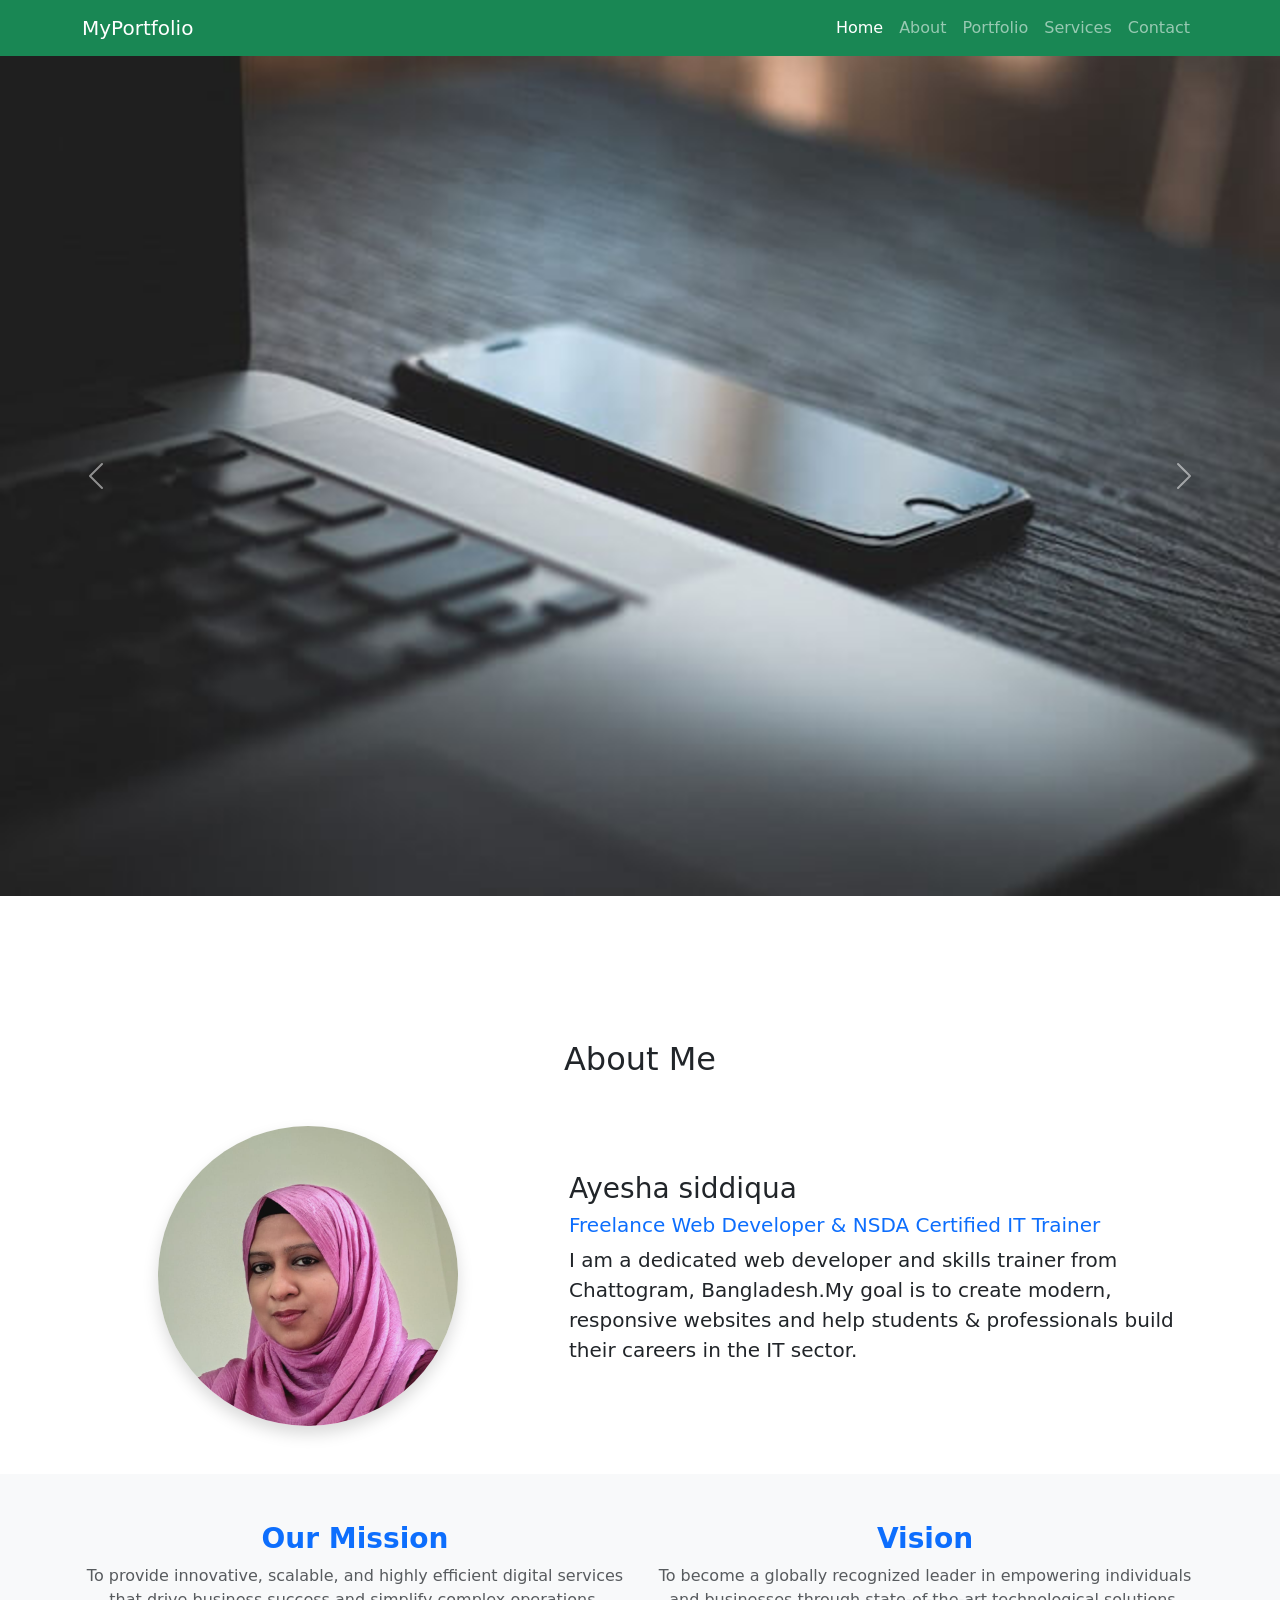
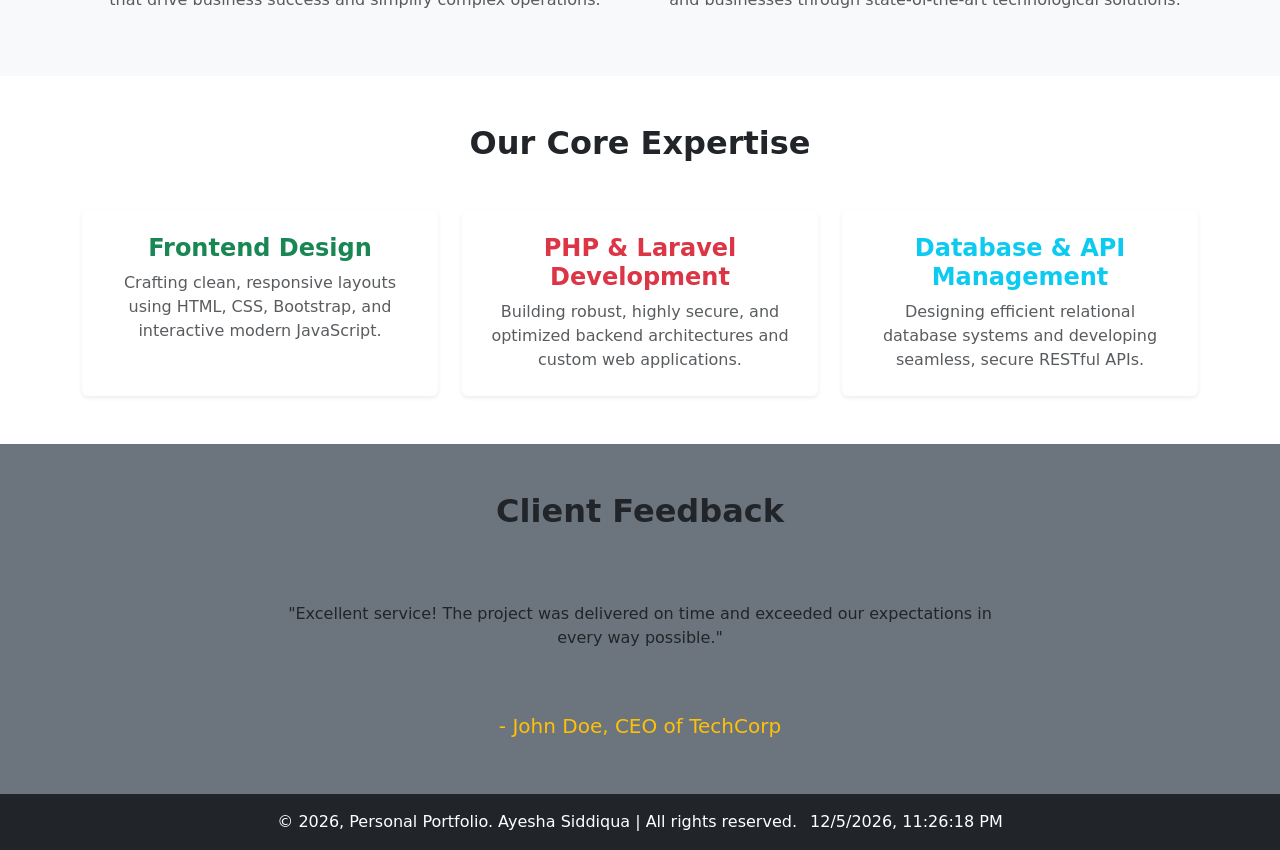
==== index.html @ 55f6e0d2 "Add files via upload" ====
<!DOCTYPE html>
<html lang="en">
<head>
    <meta charset="UTF-8">
    <meta name="viewport" content="width=device-width, initial-scale=1.0">
    <title>Portfolio - Home</title>
    <link href="https://cdn.jsdelivr.net/npm/bootstrap@5.3.0/dist/css/bootstrap.min.css" rel="stylesheet">
    <link rel="stylesheet" href="style.css">
</head>
<body>

    <nav class="navbar navbar-expand-lg navbar-dark bg-success">
        <div class="container">
            <a class="navbar-brand" href="index.html">MyPortfolio</a>
            <button class="navbar-toggler" type="button" data-bs-toggle="collapse" data-bs-target="#navbarNav" aria-controls="navbarNav" aria-expanded="false" aria-label="Toggle navigation">
                <span class="navbar-toggler-icon"></span>
            </button>
            <div class="collapse navbar-collapse justify-content-end" id="navbarNav">
                <ul class="navbar-nav">
                    <li class="nav-item"><a class="nav-link active" href="index.html">Home</a></li>
                    <li class="nav-item"><a class="nav-link" href="about.html">About</a></li>
                    <li class="nav-item"><a class="nav-link" href="portfolio.html">Portfolio</a></li>
                    <li class="nav-item"><a class="nav-link" href="service.html">Services</a></li>
                    <li class="nav-item"><a class="nav-link" href="contact.html">Contact</a></li>
                </ul>
            </div>
        </div>
    </nav>

    <div id="heroCarousel" class="carousel slide" data-bs-ride="carousel">
        <div class="carousel-inner">
            <div class="carousel-item active">
                <img src="./assest/images/project-img-4.jpg" class="d-block w-100 main-carousel-img" alt="Slide 1">
            </div>
            <div class="carousel-item">
                <img src="./assest/images/project-img-5.jpg" class="d-block w-100 main-carousel-img" alt="Slide 2">
            </div>
              <div class="carousel-item">
                <img src="./assest/images/project-img-6.jpg" class="d-block w-100 main-carousel-img" alt="Slide 2">
            </div>
        </div>
        <button class="carousel-control-prev" type="button" data-bs-target="#heroCarousel" data-bs-slide="prev">
            <span class="carousel-control-prev-icon" aria-hidden="true"></span>
            <span class="visually-hidden">Previous</span>
        </button>
        <button class="carousel-control-next" type="button" data-bs-target="#heroCarousel" data-bs-slide="next">
            <span class="carousel-control-next-icon" aria-hidden="true"></span>
            <span class="visually-hidden">Next</span>
        </button>
    </div>

    <section class="py-5 container">
        <div class="container mt-5 pt-5">
        <h2 class="section-title text-center mb-5">About Me</h2>
        
        <div class="row g-5 align-items-center">
            <div class="col-lg-5 text-center">
                <img src="./assest/images/input_file_0.png" alt="Reny Biswas" class="img-fluid rounded-circle shadow" style="width: 300px; height: 300px; object-fit: cover;">
            </div>
            <div class="col-lg-7">
                <h3>Ayesha siddiqua</h3>
                <h5 class="text-primary">Freelance Web Developer & NSDA Certified IT Trainer</h5>
                <p class="lead">I am a dedicated web developer and skills trainer from Chattogram, Bangladesh.My goal is to create modern, responsive websites and help students & professionals build their careers in the IT sector.</p>
            
            </div>
        </div>

    </section>

    <section class="py-5 bg-light">
        <div class="container text-center">
            <div class="row g-4">
                <div class="col-md-6">
                    <h3 class="fw-bold text-primary">Our Mission</h3>
                    <p class="text-muted">To provide innovative, scalable, and highly efficient digital services that drive business success and simplify complex operations.</p>
                </div>
                <div class="col-md-6">
                    <h3 class="fw-bold text-primary"> Vision</h3>
                    <p class="text-muted">To become a globally recognized leader in empowering individuals and businesses through state-of-the-art technological solutions.</p>
                </div>
            </div>
        </div>
    </section>

    <section class="py-5 container">
        <h2 class="text-center mb-5 fw-bold">Our Core Expertise</h2>
        <div class="row text-center g-4">
            <div class="col-md-4">
                <div class="card p-4 border-0 shadow-sm bg-white h-100">
                    <h4 class="fw-bold text-success">Frontend Design</h4>
                    <p class="text-muted mb-0">Crafting clean, responsive layouts using HTML, CSS, Bootstrap, and interactive modern JavaScript.</p>
                </div>
            </div>
            <div class="col-md-4">
                <div class="card p-4 border-0 shadow-sm bg-white h-100">
                    <h4 class="fw-bold text-danger">PHP & Laravel Development</h4>
                    <p class="text-muted mb-0">Building robust, highly secure, and optimized backend architectures and custom web applications.</p>
                </div>
            </div>
            <div class="col-md-4">
                <div class="card p-4 border-0 shadow-sm bg-white h-100">
                    <h4 class="fw-bold text-info">Database & API Management</h4>
                    <p class="text-muted mb-0">Designing efficient relational database systems and developing seamless, secure RESTful APIs.</p>
                </div>
            </div>
        </div>
    </section>

    <section class=" py-5  bg-secondary text-dark text-center">
        <div class="container">
            <h2 class="mb-4 fw-bold">Client Feedback</h2>
            <div class="row justify-content-center">
                <div class="col-md-8">
                    <p class="py-5  bg-secondary text-dark text-center">"Excellent service! The project was delivered on time and exceeded our expectations in every way possible."</p>
                    <h5 class="text-warning mt-3">- John Doe, CEO of TechCorp</h5>
                </div>
            </div>
        </div>
    </section>

    <footer class="bg-dark text-white text-center py-3">
    <p class="m-0">
        © 2026, Personal Portfolio. Ayesha Siddiqua | All rights reserved. 
        <span id="datetime" class="ms-2 bg-dark text-md-end"></span>
    </p>
</footer>

    <script src="https://cdn.jsdelivr.net/npm/bootstrap@5.3.0/dist/js/bootstrap.bundle.min.js"></script>
    <script src="./assest/js/app.js"></script>
</body>
</html>
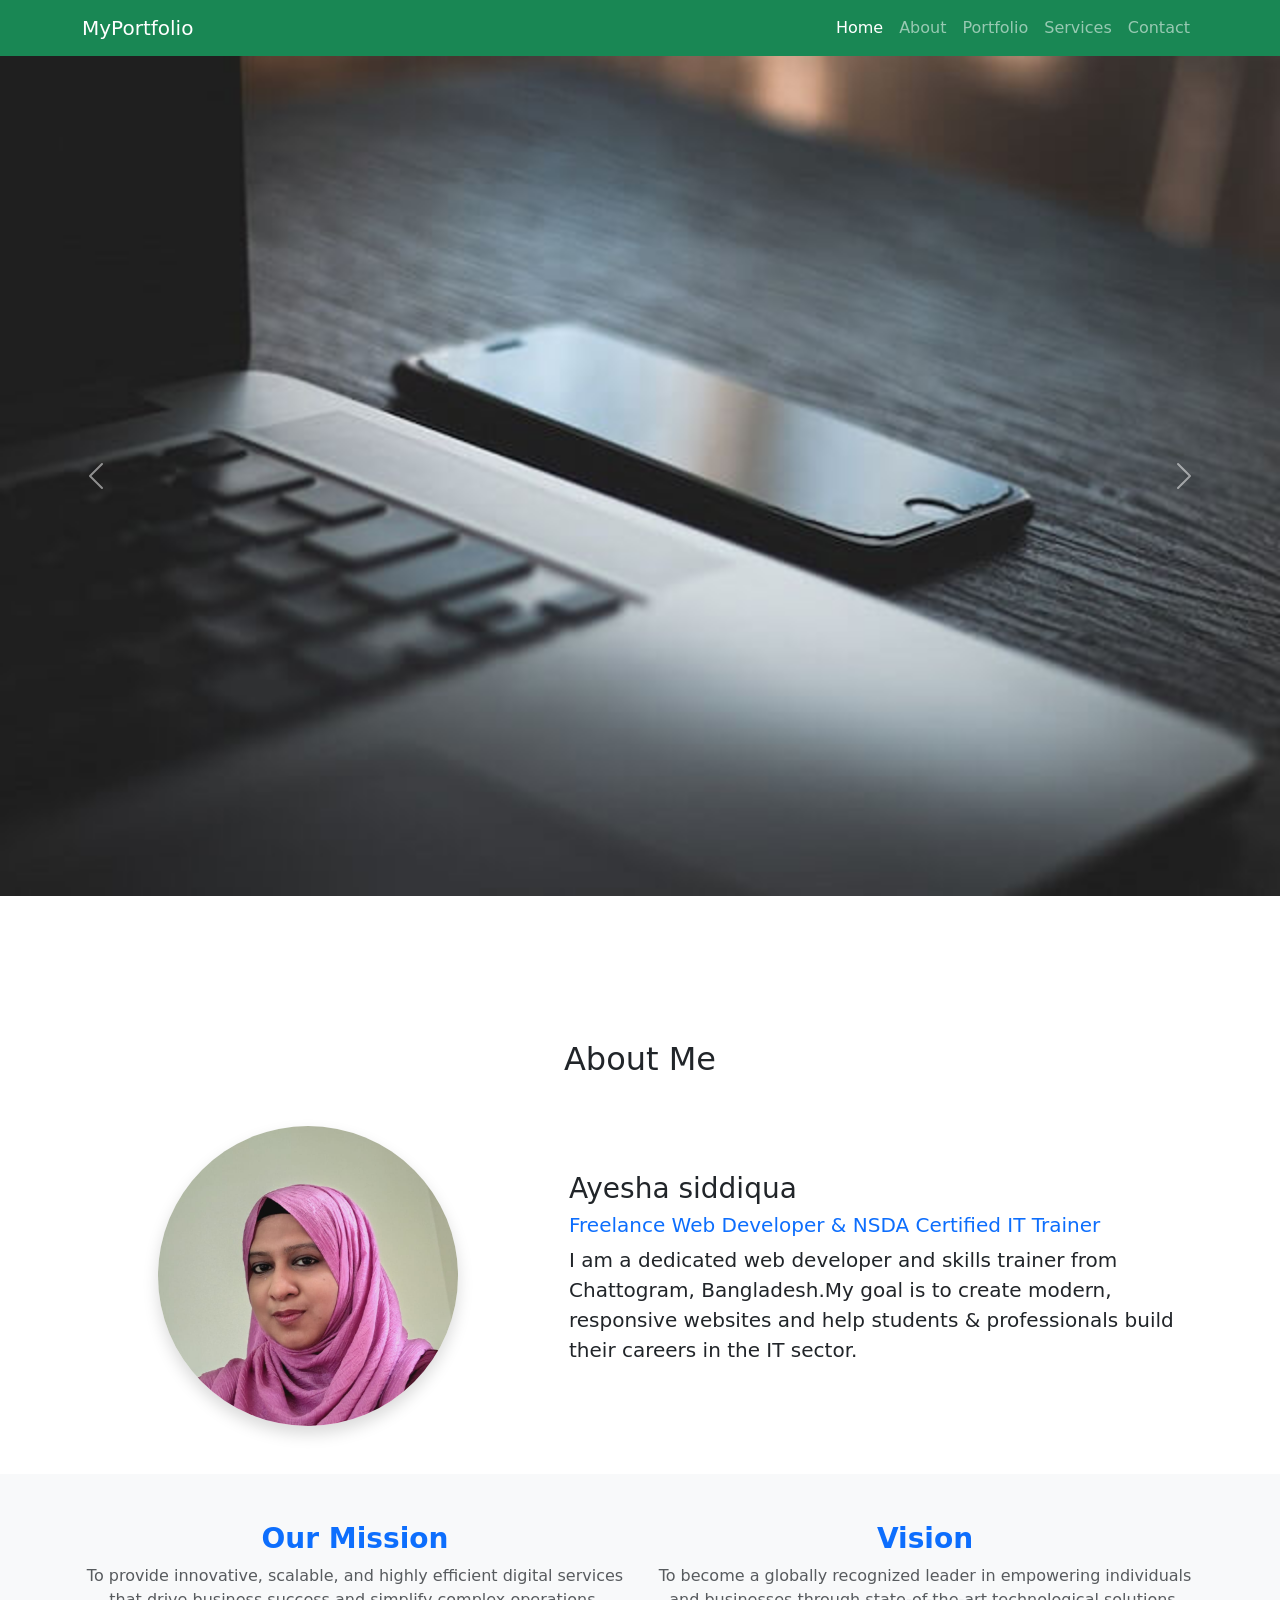
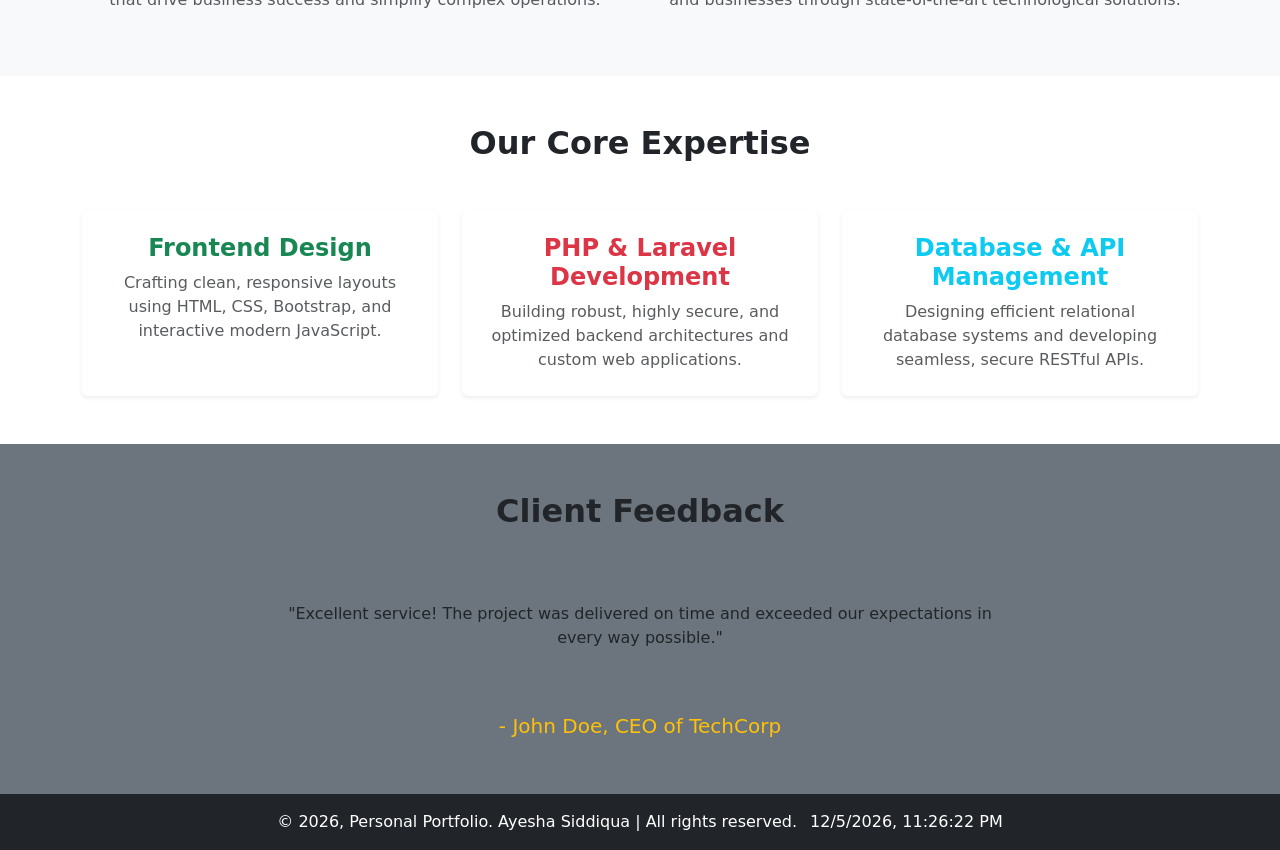
==== commit 698ecac7: "Update index.html" ====
--- a/index.html
+++ b/index.html
@@ -4,6 +4,7 @@
     <meta charset="UTF-8">
     <meta name="viewport" content="width=device-width, initial-scale=1.0">
     <title>Portfolio - Home</title>
+    <link rel="stylesheet" href="https://cdnjs.cloudflare.com/ajax/libs/font-awesome/6.0.0/css/all.min.css">
     <link href="https://cdn.jsdelivr.net/npm/bootstrap@5.3.0/dist/css/bootstrap.min.css" rel="stylesheet">
     <link rel="stylesheet" href="style.css">
 </head>
@@ -128,4 +129,4 @@
     <script src="https://cdn.jsdelivr.net/npm/bootstrap@5.3.0/dist/js/bootstrap.bundle.min.js"></script>
     <script src="./assest/js/app.js"></script>
 </body>
-</html>+</html>
